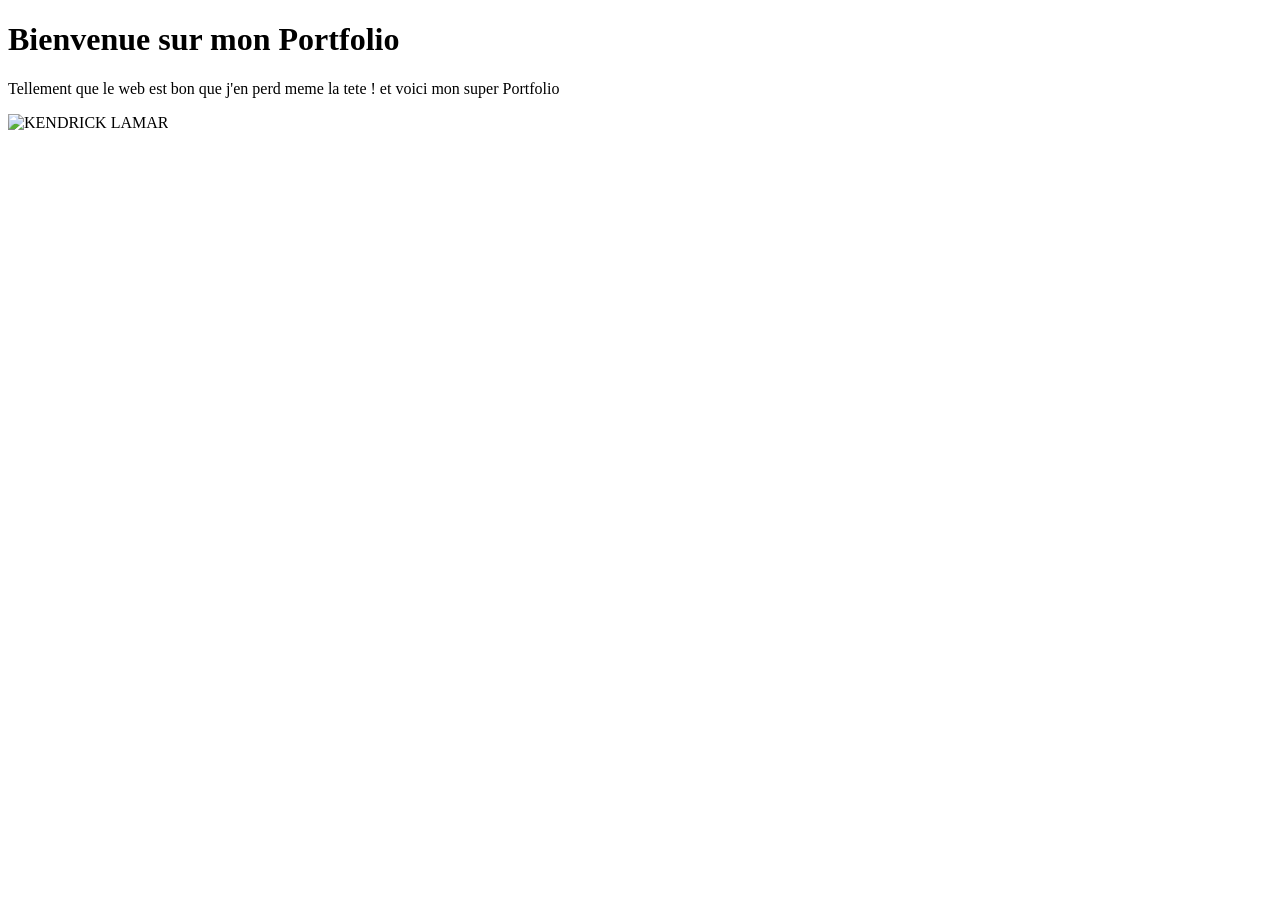
==== index.html @ 1f1a993e "initialisation du projet" ====
<!DOCTYPE html>
<html lang="en">

<head>
    <meta charset="UTF-8">
    <meta name="viewport" content="width=device-width, initial-scale=1.0">
    <title>Mon Portfolio</title>
</head>

<body>
    <h1>Bienvenue sur mon Portfolio</h1>
    <p>Tellement que le web est bon que j'en perd meme la tete ! et voici mon super Portfolio
    </p>
    <img src="image/image.jpg" alt="KENDRICK LAMAR" width="300">
</body>

</html>
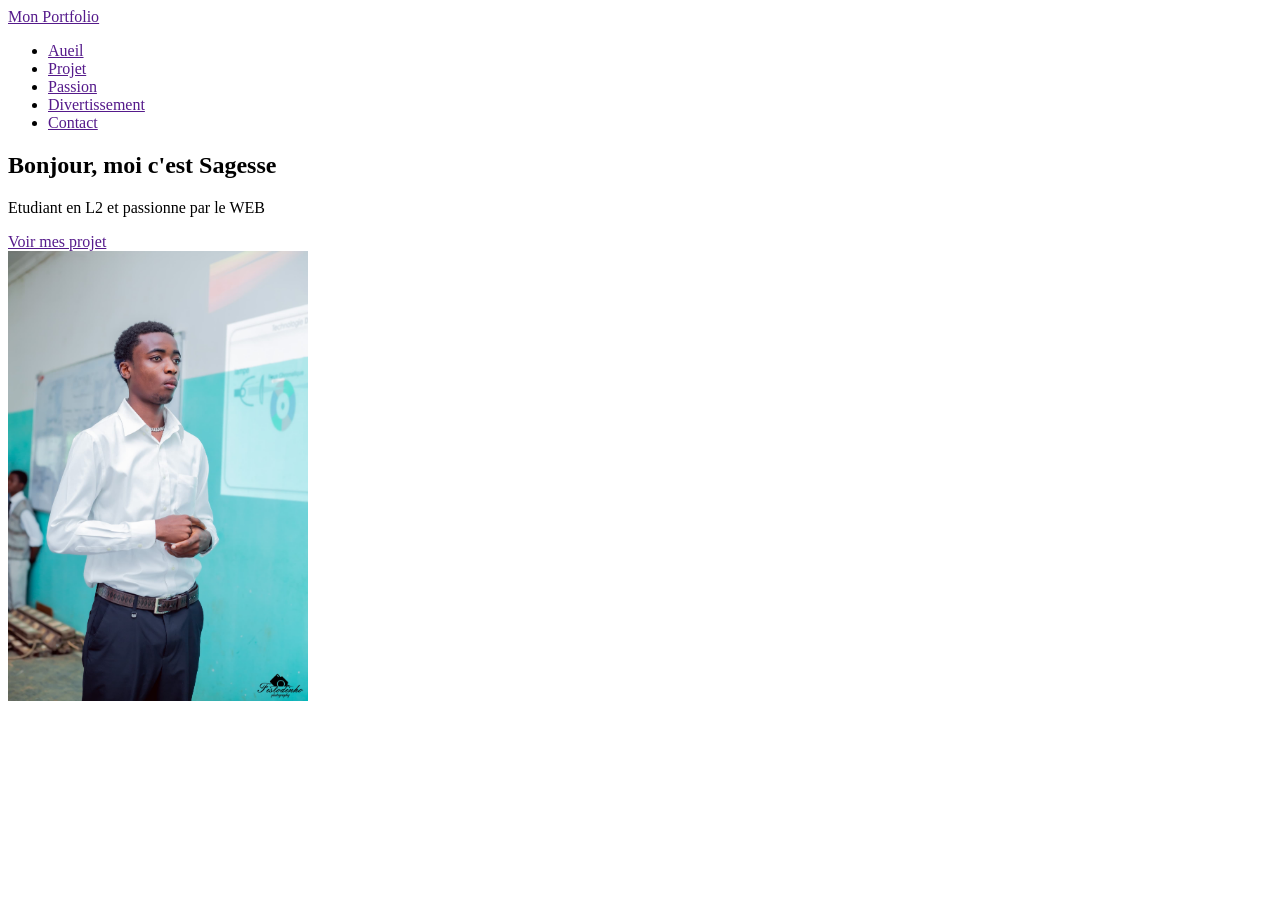
==== commit c50caf01: "Création du header et de la section hero" ====
--- a/index.html
+++ b/index.html
@@ -8,10 +8,51 @@
 </head>
 
 <body>
-    <h1>Bienvenue sur mon Portfolio</h1>
-    <p>Tellement que le web est bon que j'en perd meme la tete ! et voici mon super Portfolio
-    </p>
-    <img src="image/image.jpg" alt="KENDRICK LAMAR" width="300">
+    <header>
+        <div>
+            <a href="">Mon Portfolio</a>
+        </div>
+        <nav>
+            <ul>
+                <li>
+                    <a href="">Aueil</a>
+                </li>
+                <li>
+                    <a href="">Projet</a>
+                </li>
+                <li>
+                    <a href="">Passion</a>
+                </li>
+                <li>
+                    <a href="">Divertissement</a>
+                </li>
+                <li>
+                    <a href="">Contact</a>
+                </li>
+            </ul>
+
+        </nav>
+    </header>
+    <main>
+        <section>
+            <div>
+                <h1>Bonjour, moi c'est Sagesse</h1>
+                <p>
+                    Etudiant en L2 et passionne par le WEB
+                </p>
+                <a href="">Voir mes projet</a>
+            </div>
+            <div>
+                <img src="Image/Sagesse.jpg" alt="Sagesse" width="300">
+            </div>
+        </section>
+        <section></section>
+        <section></section>
+    </main>
+    <footer>
+
+    </footer>
+
 </body>
 
 </html>
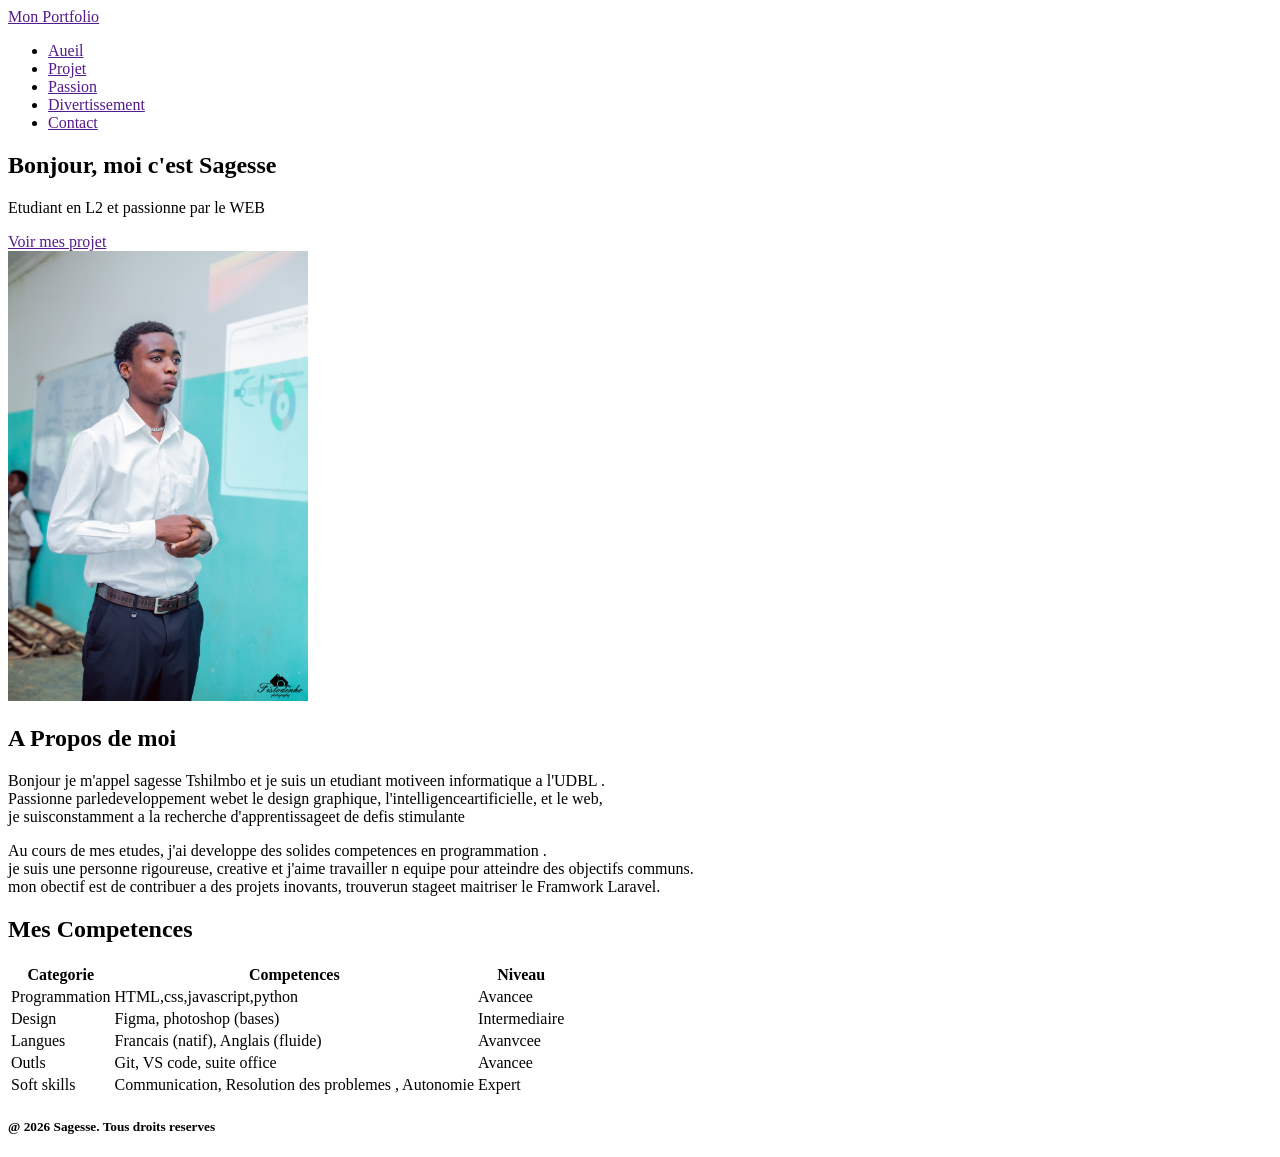
==== commit 0a06ddc9: "Finalisation de la structure HTML" ====
--- a/index.html
+++ b/index.html
@@ -46,11 +46,57 @@
                 <img src="Image/Sagesse.jpg" alt="Sagesse" width="300">
             </div>
         </section>
-        <section></section>
-        <section></section>
+        <section>
+            <div>
+                <h1> A Propos de moi</h1>
+                <p> Bonjour je m'appel sagesse Tshilmbo et je suis un etudiant motiveen informatique a l'UDBL .<br> Passionne parledeveloppement webet le design graphique, l'intelligenceartificielle, et le web,<br> je suisconstamment a la recherche d'apprentissageet
+                    de defis stimulante
+                </p>
+                <p>Au cours de mes etudes, j'ai developpe des solides competences en programmation . <br>je suis une personne rigoureuse, creative et j'aime travailler n equipe pour atteindre des objectifs communs. <br> mon obectif est de contribuer a des
+                    projets inovants, trouverun stageet maitriser le Framwork Laravel. </p>
+
+            </div>
+        </section>
+        <section>
+            <h1>Mes Competences</h1>
+            <table>
+                <tr>
+                    <th> Categorie</th>
+                    <th>Competences</th>
+                    <th>Niveau</th>
+                </tr>
+                <tr>
+                    <td>Programmation</td>
+                    <td>HTML,css,javascript,python</td>
+                    <td>Avancee</td>
+                </tr>
+                <tr>
+                    <td>Design</td>
+                    <td>Figma, photoshop (bases)</td>
+                    <td>Intermediaire</td>
+                </tr>
+                <tr>
+                    <td>Langues</td>
+                    <td>Francais (natif), Anglais (fluide)</td>
+                    <td>Avanvcee</td>
+                </tr>
+                <tr>
+                    <td>Outls</td>
+                    <td>Git, VS code, suite office </td>
+                    <td>Avancee</td>
+                </tr>
+                <tr>
+                    <td>Soft skills</td>
+                    <td>Communication, Resolution des problemes , Autonomie</td>
+                    <td>Expert</td>
+                </tr>
+            </table>
+        </section>
     </main>
     <footer>
-
+        <h5>
+            @ 2026 Sagesse. Tous droits reserves
+        </h5>
     </footer>
 
 </body>
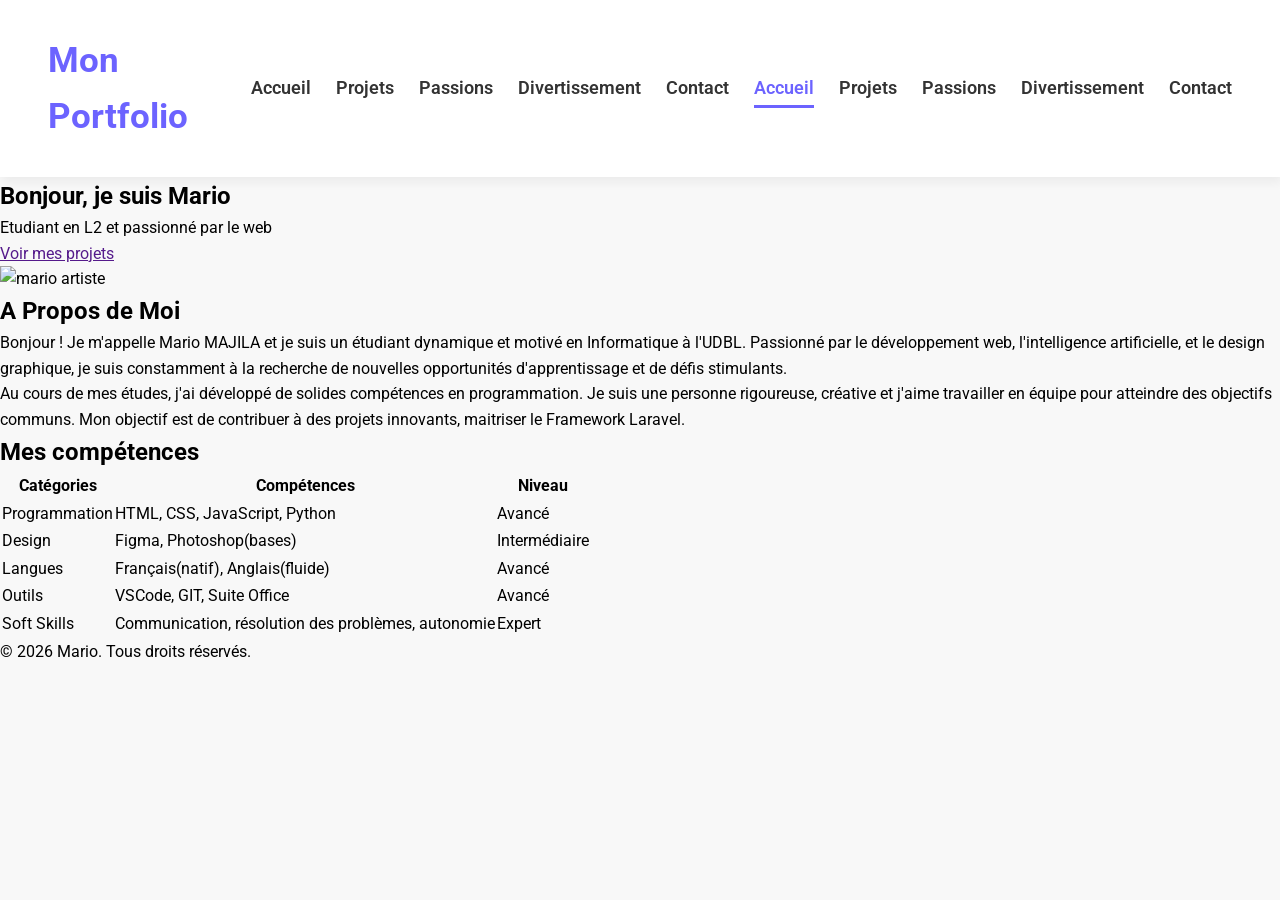
==== commit f832a366: "stylisation du menu et creation des autres pages" ====
--- a/index.html
+++ b/index.html
@@ -5,6 +5,12 @@
     <meta charset="UTF-8">
     <meta name="viewport" content="width=device-width, initial-scale=1.0">
     <title>Mon Portfolio</title>
+    <link rel="stylesheet" href="css/style.css">
+    <link rel="stylesheet" href="https://cdnjs.cloudflare.com/ajax/libs/font-awesome/7.0.1/css/all.min.css" integrity="sha512-2SwdPD6INVrV/lHTZbO2nodKhrnDdJK9/kg2XD1r9uGqPo1cUbujc+IYdlYdEErWNu69gVcYgdxlmVmzTWnetw==" crossorigin="anonymous" referrerpolicy="no-referrer"
+    />
+    <link rel="preconnect" href="https://fonts.googleapis.com">
+    <link rel="preconnect" href="https://fonts.gstatic.com" crossorigin>
+    <link href="https://fonts.googleapis.com/css2?family=Roboto:ital,wght@0,100..900;1,100..900&display=swap" rel="stylesheet">
 </head>
 
 <body>
@@ -14,91 +20,87 @@
         </div>
         <nav>
             <ul>
-                <li>
-                    <a href="">Aueil</a>
-                </li>
-                <li>
-                    <a href="">Projet</a>
-                </li>
-                <li>
-                    <a href="">Passion</a>
-                </li>
-                <li>
-                    <a href="">Divertissement</a>
-                </li>
-                <li>
-                    <a href="">Contact</a>
-                </li>
+                <li><a href="">Accueil</a></li>
+                <li><a href="">Projets</a></li>
+                <li><a href="">Passions</a></li>
+                <li><a href="">Divertissement</a></li>
+                <li><a href="">Contact</a></li>
+                <li><a href="index.html" class="active">Accueil</a></li>
+                <li><a href="projets.html">Projets</a></li>
+                <li><a href="passions.html">Passions</a></li>
+                <li><a href="divertissement.html">Divertissement</a></li>
+                <li><a href="contact.html">Contact</a></li>
             </ul>
-
         </nav>
     </header>
     <main>
         <section>
             <div>
-                <h1>Bonjour, moi c'est Sagesse</h1>
-                <p>
-                    Etudiant en L2 et passionne par le WEB
-                </p>
-                <a href="">Voir mes projet</a>
+                <h1>Bonjour, je suis Mario</h1>
+                <p>Etudiant en L2 et passionné par le web</p>
+                <a href="">Voir mes projets</a>
             </div>
             <div>
-                <img src="Image/Sagesse.jpg" alt="Sagesse" width="300">
+                <img src="images/mario.jpg" alt="mario artiste" width="300">
             </div>
         </section>
         <section>
-            <div>
-                <h1> A Propos de moi</h1>
-                <p> Bonjour je m'appel sagesse Tshilmbo et je suis un etudiant motiveen informatique a l'UDBL .<br> Passionne parledeveloppement webet le design graphique, l'intelligenceartificielle, et le web,<br> je suisconstamment a la recherche d'apprentissageet
-                    de defis stimulante
-                </p>
-                <p>Au cours de mes etudes, j'ai developpe des solides competences en programmation . <br>je suis une personne rigoureuse, creative et j'aime travailler n equipe pour atteindre des objectifs communs. <br> mon obectif est de contribuer a des
-                    projets inovants, trouverun stageet maitriser le Framwork Laravel. </p>
-
-            </div>
+            <h2>A Propos de Moi</h2>
+            <p>
+                Bonjour ! Je m'appelle Mario MAJILA et je suis un étudiant dynamique et motivé en Informatique à l'UDBL. Passionné par le développement web, l'intelligence artificielle, et le design graphique, je suis constamment à la recherche de nouvelles opportunités
+                d'apprentissage et de défis stimulants.
+            </p>
+            <p>
+                Au cours de mes études, j'ai développé de solides compétences en programmation. Je suis une personne rigoureuse, créative et j'aime travailler en équipe pour atteindre des objectifs communs. Mon objectif est de contribuer à des projets innovants, maitriser
+                le Framework Laravel.
+            </p>
         </section>
         <section>
-            <h1>Mes Competences</h1>
+            <h2>Mes compétences</h2>
             <table>
-                <tr>
-                    <th> Categorie</th>
-                    <th>Competences</th>
-                    <th>Niveau</th>
-                </tr>
-                <tr>
-                    <td>Programmation</td>
-                    <td>HTML,css,javascript,python</td>
-                    <td>Avancee</td>
-                </tr>
-                <tr>
-                    <td>Design</td>
-                    <td>Figma, photoshop (bases)</td>
-                    <td>Intermediaire</td>
-                </tr>
-                <tr>
-                    <td>Langues</td>
-                    <td>Francais (natif), Anglais (fluide)</td>
-                    <td>Avanvcee</td>
-                </tr>
-                <tr>
-                    <td>Outls</td>
-                    <td>Git, VS code, suite office </td>
-                    <td>Avancee</td>
-                </tr>
-                <tr>
-                    <td>Soft skills</td>
-                    <td>Communication, Resolution des problemes , Autonomie</td>
-                    <td>Expert</td>
-                </tr>
+                <thead>
+                    <tr>
+                        <th>Catégories</th>
+                        <th>Compétences</th>
+                        <th>Niveau</th>
+                    </tr>
+                </thead>
+                <tbody>
+                    <tr>
+                        <td>Programmation</td>
+                        <td>HTML, CSS, JavaScript, Python</td>
+                        <td>Avancé</td>
+                    </tr>
+                    <tr>
+                        <td>Design</td>
+                        <td>Figma, Photoshop(bases)</td>
+                        <td>Intermédiaire</td>
+                    </tr>
+                    <tr>
+                        <td>Langues</td>
+                        <td>Français(natif), Anglais(fluide)</td>
+                        <td>Avancé</td>
+                    </tr>
+                    <tr>
+                        <td>Outils</td>
+                        <td>VSCode, GIT, Suite Office</td>
+                        <td>Avancé</td>
+                    </tr>
+                    <tr>
+                        <td>Soft Skills</td>
+                        <td>Communication, résolution des problèmes, autonomie</td>
+                        <td>Expert</td>
+                    </tr>
+                </tbody>
             </table>
         </section>
     </main>
     <footer>
-        <h5>
-            @ 2026 Sagesse. Tous droits reserves
-        </h5>
+        <p>&copy; 2026 Mario. Tous droits réservés.</p>
+        <div>
+            <a href=""><i class="fa-brands fa-github"></i></a>
+            <a href=""><i class="fa-brands fa-linkedin"></i></a>
+            <a href=""><i class="fa-brands fa-x-twitter"></i></a>
+        </div>
     </footer>
-
-</body>
-
-</html>+</body>
--- a/css/style.css
+++ b/css/style.css
@@ -0,0 +1,85 @@
+:root {
+    --violet-doux: #6C63FF;
+    --violet-fonce: #534EDD;
+    --orange-vif: #FFA726;
+    --gris-tres-fonce: #333;
+    --gris-fonce: #666;
+    --gris-tres-clair: #F8F8F8;
+    --gris-clair: #EEE;
+}
+
+* {
+    margin: 0;
+    padding: 0;
+    box-sizing: border-box;
+}
+
+body {
+    background-color: var(--gris-tres-clair);
+    font-family: Roboto, sans-serif;
+    line-height: 1.6;
+}
+
+header {
+    background-color: white;
+    box-shadow: 2px 6px 10px rgba(0, 0, 0, 0.05);
+    position: sticky;
+    top: 0;
+    z-index: 100;
+    display: flex;
+    justify-content: space-between;
+    align-items: center;
+    padding: 2rem 3rem;
+}
+
+header div a {
+    text-decoration: none;
+    font-size: 2.2rem;
+    font-weight: bold;
+    color: var(--violet-doux);
+}
+
+ul li {
+    list-style: none;
+    margin-left: 25px;
+}
+
+ul {
+    display: flex;
+}
+
+ul li a {
+    text-decoration: none;
+    color: var(--gris-tres-fonce);
+    font-weight: 600;
+    font-size: 1.1rem;
+    position: relative;
+    padding: 10px 0;
+}
+
+ul li a:hover {
+    color: var(--violet-doux);
+}
+
+ul li a::after {
+    content: '';
+    position: absolute;
+    left: 0;
+    bottom: 0;
+    height: 3px;
+    width: 0%;
+    background-color: var(--violet-doux);
+    transition: width 0.3s ease;
+}
+
+ul li a:hover::after {
+    width: 100%;
+}
+
+a.active {
+    color: var(--violet-doux);
+}
+
+a.active::after {
+    width: 100%;
+}
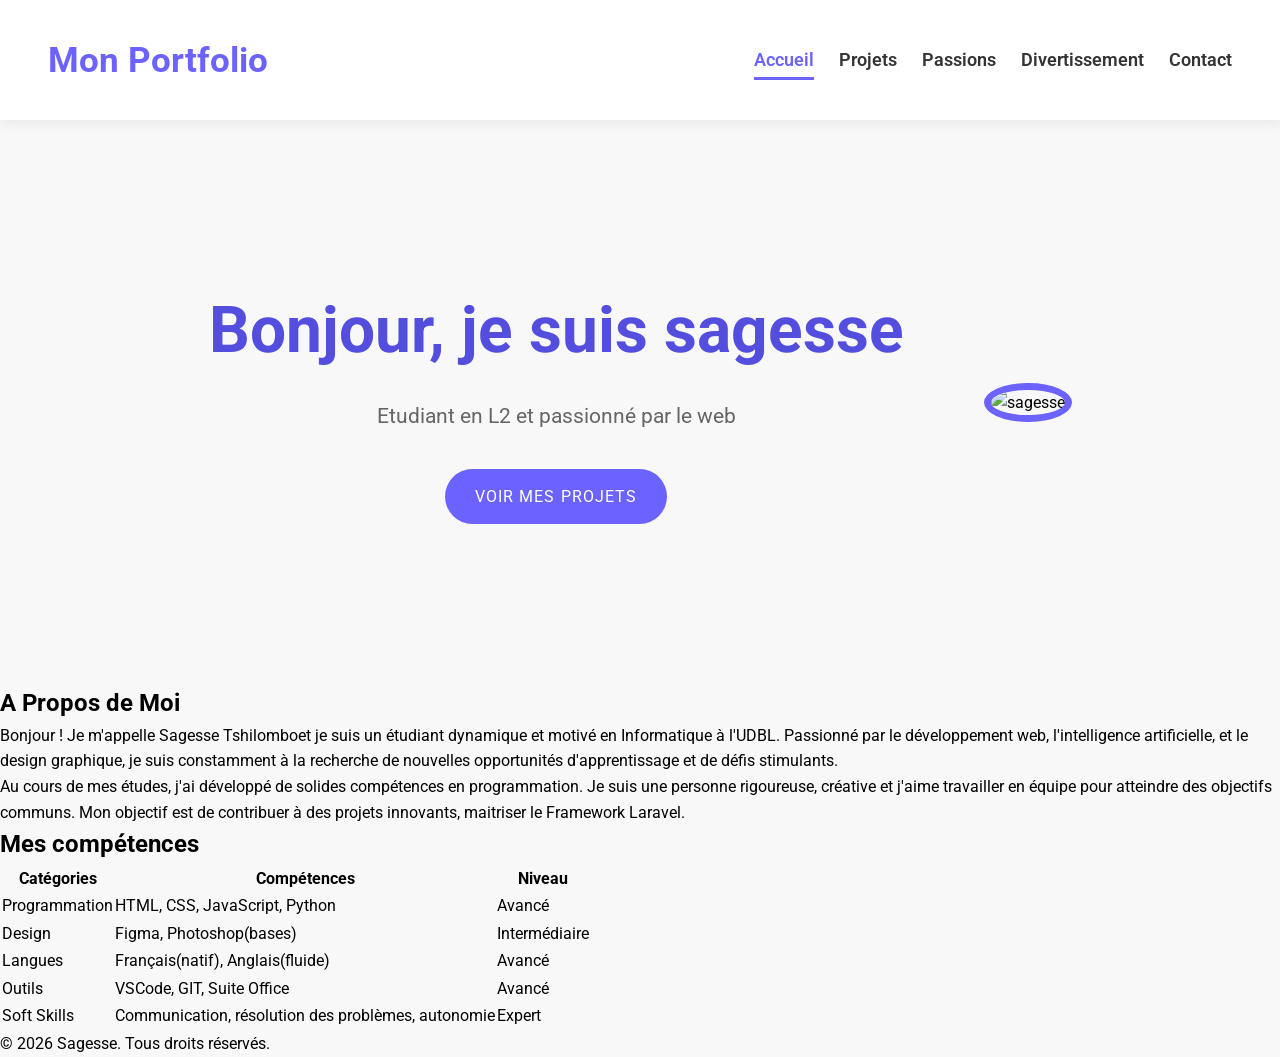
==== commit 9edfca7f: "stylisation de la selection hero" ====
--- a/index.html
+++ b/index.html
@@ -20,11 +20,6 @@
         </div>
         <nav>
             <ul>
-                <li><a href="">Accueil</a></li>
-                <li><a href="">Projets</a></li>
-                <li><a href="">Passions</a></li>
-                <li><a href="">Divertissement</a></li>
-                <li><a href="">Contact</a></li>
                 <li><a href="index.html" class="active">Accueil</a></li>
                 <li><a href="projets.html">Projets</a></li>
                 <li><a href="passions.html">Passions</a></li>
@@ -34,20 +29,20 @@
         </nav>
     </header>
     <main>
-        <section>
+        <section class="hero">
             <div>
-                <h1>Bonjour, je suis Mario</h1>
+                <h1>Bonjour, je suis sagesse</h1>
                 <p>Etudiant en L2 et passionné par le web</p>
-                <a href="">Voir mes projets</a>
+                <a href="projet.html">Voir mes projets</a>
             </div>
             <div>
-                <img src="images/mario.jpg" alt="mario artiste" width="300">
+                <img src="image/sagesse.jpg" alt="sagesse" width="300">
             </div>
         </section>
         <section>
             <h2>A Propos de Moi</h2>
             <p>
-                Bonjour ! Je m'appelle Mario MAJILA et je suis un étudiant dynamique et motivé en Informatique à l'UDBL. Passionné par le développement web, l'intelligence artificielle, et le design graphique, je suis constamment à la recherche de nouvelles opportunités
+                Bonjour ! Je m'appelle Sagesse Tshilomboet je suis un étudiant dynamique et motivé en Informatique à l'UDBL. Passionné par le développement web, l'intelligence artificielle, et le design graphique, je suis constamment à la recherche de nouvelles opportunités
                 d'apprentissage et de défis stimulants.
             </p>
             <p>
@@ -96,7 +91,7 @@
         </section>
     </main>
     <footer>
-        <p>&copy; 2026 Mario. Tous droits réservés.</p>
+        <p>&copy; 2026 Sagesse. Tous droits réservés.</p>
         <div>
             <a href=""><i class="fa-brands fa-github"></i></a>
             <a href=""><i class="fa-brands fa-linkedin"></i></a>
--- a/css/style.css
+++ b/css/style.css
@@ -82,4 +82,52 @@
 
 a.active::after {
     width: 100%;
+}
+
+.hero {
+    display: flex;
+    justify-content: center;
+    align-items: center;
+    gap: 5rem;
+    text-align: center;
+    margin: 10rem 2rem;
+}
+
+.hero img {
+    width: 300px;
+    height: 300px;
+    object-fit: cover;
+    border-radius: 50%;
+    border: 7px solid var(--violet-doux);
+}
+
+.hero h1 {
+    color: var(--violet-fonce);
+    font-size: 4rem;
+    font-weight: 700;
+    margin-bottom: 1.1rem;
+}
+
+.hero p {
+    color: var(--gris-fonce);
+    font-size: 1.3rem;
+    margin-bottom: 1.2rem;
+}
+
+.hero a {
+    text-decoration: none;
+    display: inline-block;
+    background-color: var(--violet-doux);
+    color: white;
+    padding: 15px 30px;
+    border-radius: 50px;
+    text-transform: uppercase;
+    letter-spacing: 1.1px;
+    font-weight: 600px;
+    margin-top: 1rem;
+}
+
+.hero a:hover {
+    background-color: var(--violet-fonce);
+    transform: translateY(-3px);
 }
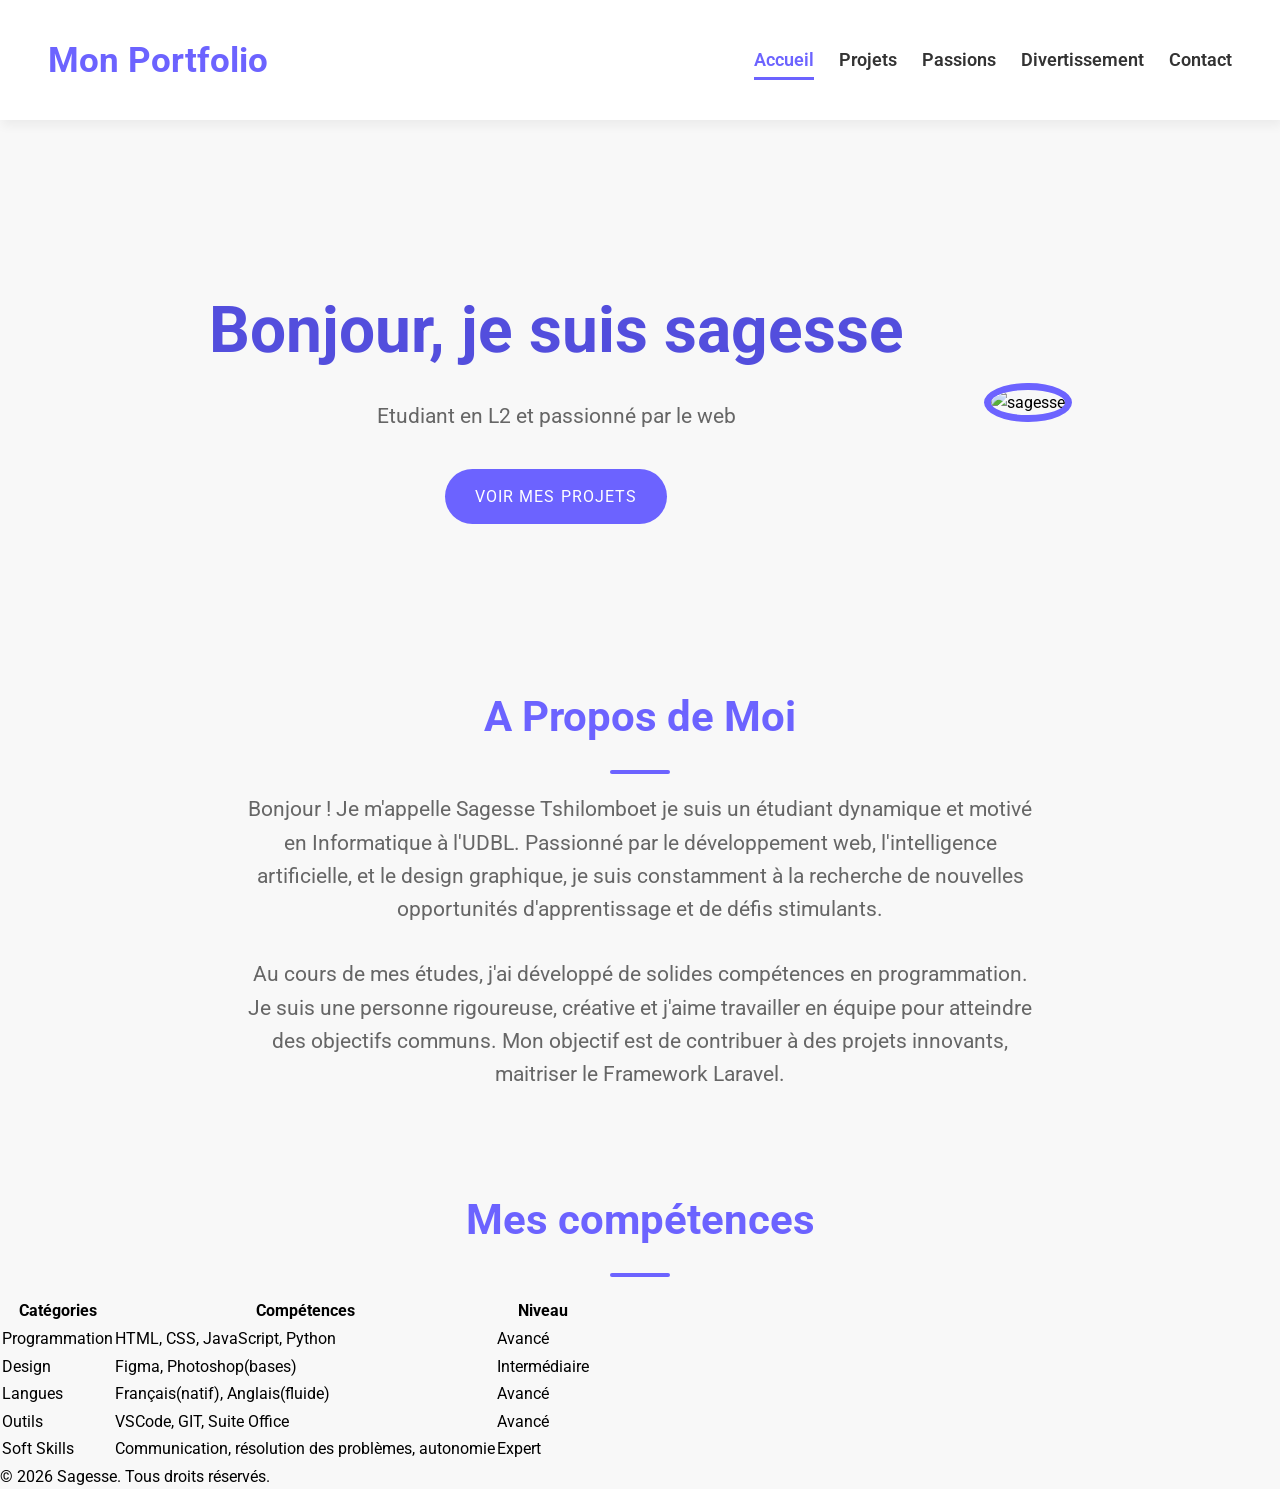
==== commit 70da6827: "stylisation de la section apropos" ====
--- a/index.html
+++ b/index.html
@@ -39,7 +39,7 @@
                 <img src="image/sagesse.jpg" alt="sagesse" width="300">
             </div>
         </section>
-        <section>
+        <section class="prpoos">
             <h2>A Propos de Moi</h2>
             <p>
                 Bonjour ! Je m'appelle Sagesse Tshilomboet je suis un étudiant dynamique et motivé en Informatique à l'UDBL. Passionné par le développement web, l'intelligence artificielle, et le design graphique, je suis constamment à la recherche de nouvelles opportunités
--- a/css/style.css
+++ b/css/style.css
@@ -130,4 +130,34 @@
 .hero a:hover {
     background-color: var(--violet-fonce);
     transform: translateY(-3px);
+}
+
+.prpoos {
+    width: 800px;
+    margin: 6rem auto;
+    text-align: center;
+}
+
+section h2 {
+    color: var(--violet-doux);
+    font-size: 2.6rem;
+    font-weight: 700;
+    position: relative;
+    text-align: center;
+}
+
+section h2::after {
+    content: '';
+    display: block;
+    width: 60px;
+    height: 4px;
+    background-color: var(--violet-doux);
+    margin: 1.2rem auto;
+    border-radius: 2px;
+}
+
+.prpoos p {
+    margin-bottom: 2rem;
+    color: var(--gris-fonce);
+    font-size: 1.3rem;
 }
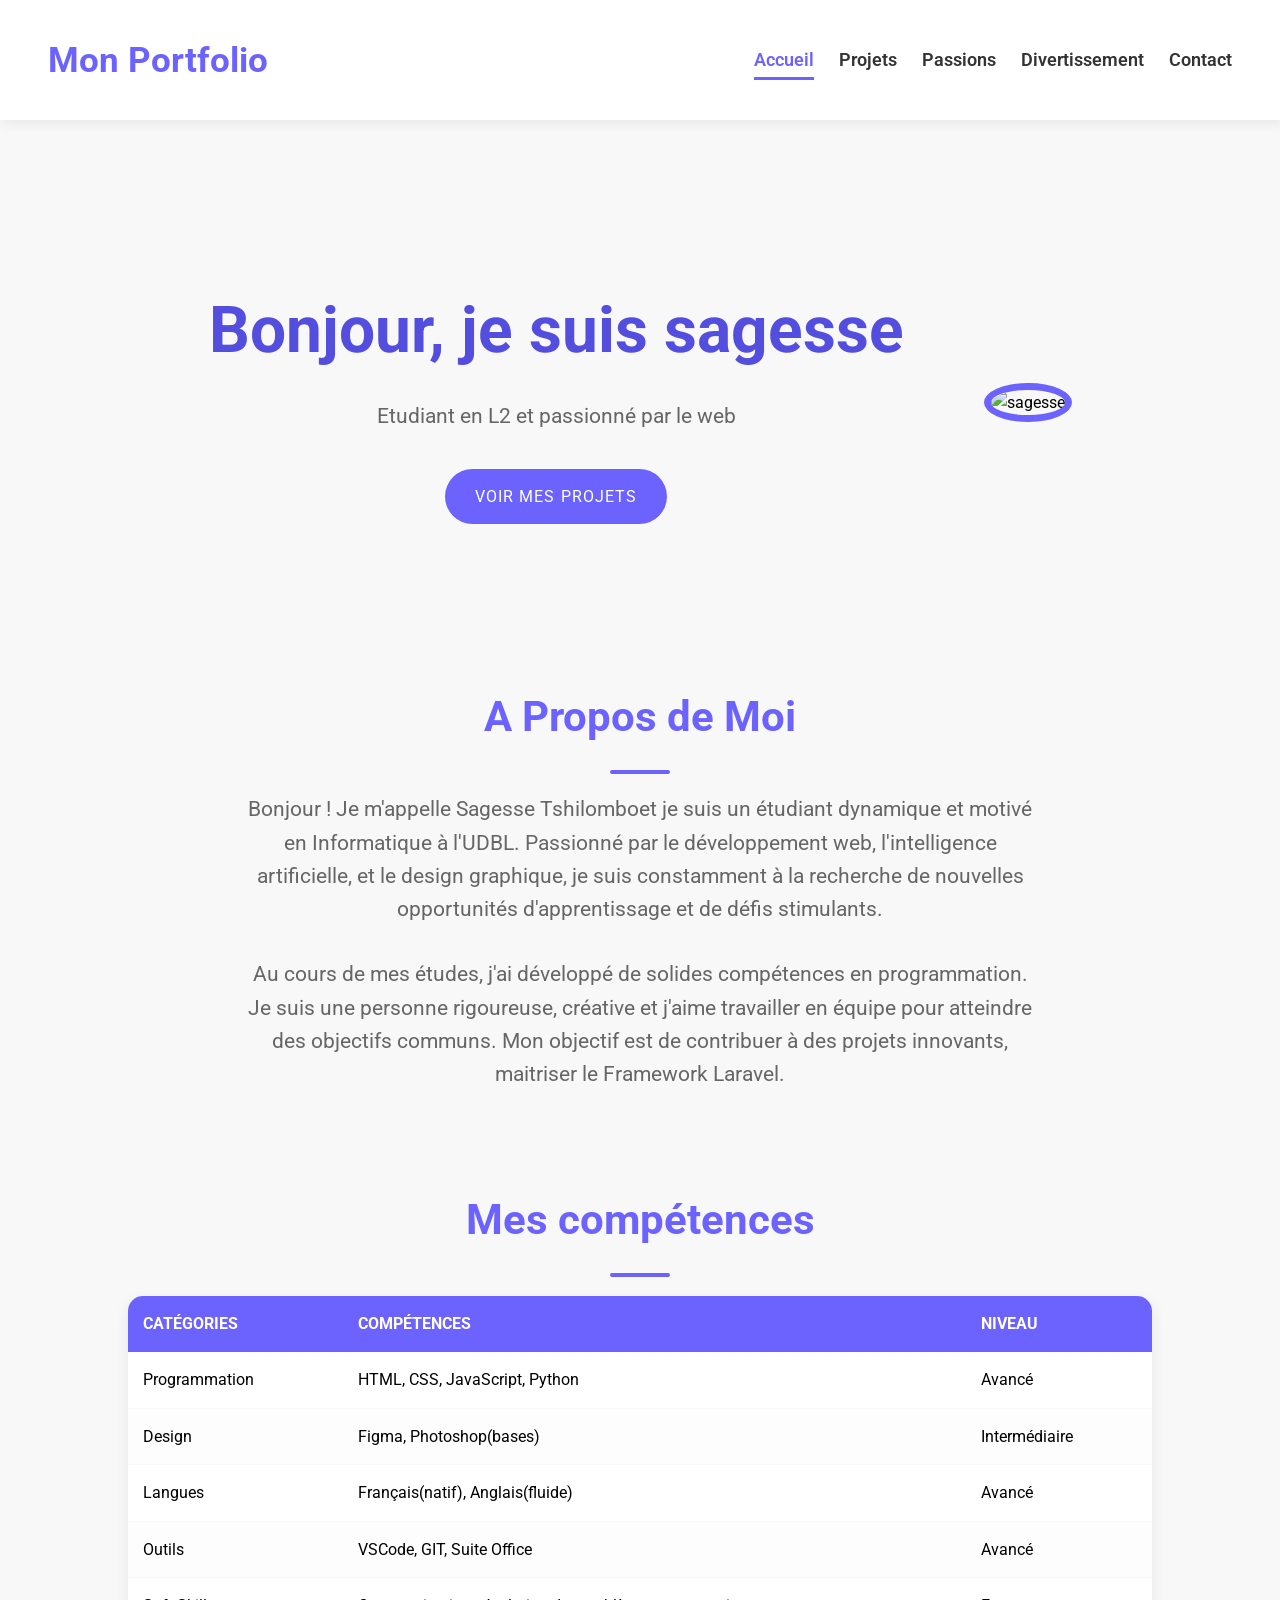
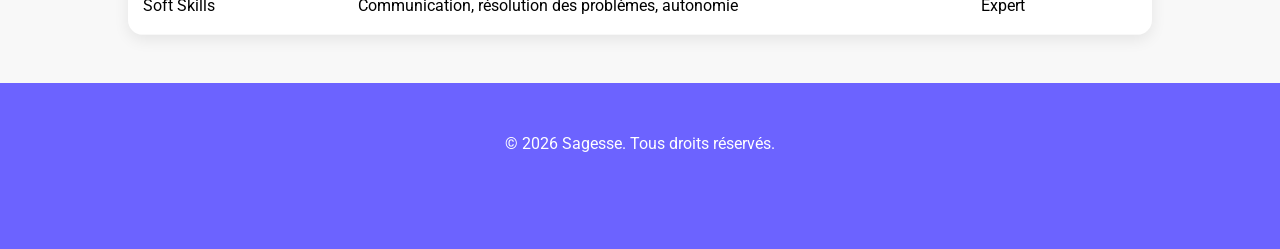
==== commit 5fd233cf: "stylisation de la section mes competences et du footer" ====
--- a/index.html
+++ b/index.html
@@ -50,7 +50,7 @@
                 le Framework Laravel.
             </p>
         </section>
-        <section>
+        <section class="competences">
             <h2>Mes compétences</h2>
             <table>
                 <thead>
--- a/css/style.css
+++ b/css/style.css
@@ -160,4 +160,58 @@
     margin-bottom: 2rem;
     color: var(--gris-fonce);
     font-size: 1.3rem;
+}
+.competences table{
+    width: 80%;
+    margin: 0 auto;
+    border-collapse: collapse;
+    background-color: #fff;
+    box-shadow: 0 5px 15px rgba(0, 0, 0, 0.08);
+    border-radius: 15px;
+    overflow: hidden;
+
+}
+.competences table th, .competences table td {
+    padding: 15px;
+}
+.competences table thead{
+    background-color: var(--violet-doux);
+    color: #fff;
+    text-transform: uppercase;
+}
+.competences table tbody td{
+    border-bottom: 1px solid var(--gris-tres-clair);
+}
+.competences table tbody tr:nth-child(even){
+    background-color: #fdfdfd;
+}
+.competences table tbody tr{
+    transition: background-color 0.3s ease;
+}
+.competences table tbody tr:hover {
+    background-color: #f0f0f0;
+}
+.competences table thead th{
+    text-align: left;
+}
+footer{
+    margin-top: 3rem;
+    background-color: var(--violet-doux);
+    padding: 3rem 0;
+    text-align: center;
+}
+footer p {
+    color: white;
+    margin-bottom: 1.2rem;
+}
+footer a {
+    display: inline-block; 
+    font-size: 1.6rem;  
+    color: white; 
+    margin: 0.10px;
+    transition: color 0.3 ease, transform 0.2s ease;
+}
+footer a:hover{
+    color: var(--orange-vif);
+    transform: translateY(-3px);
 }
